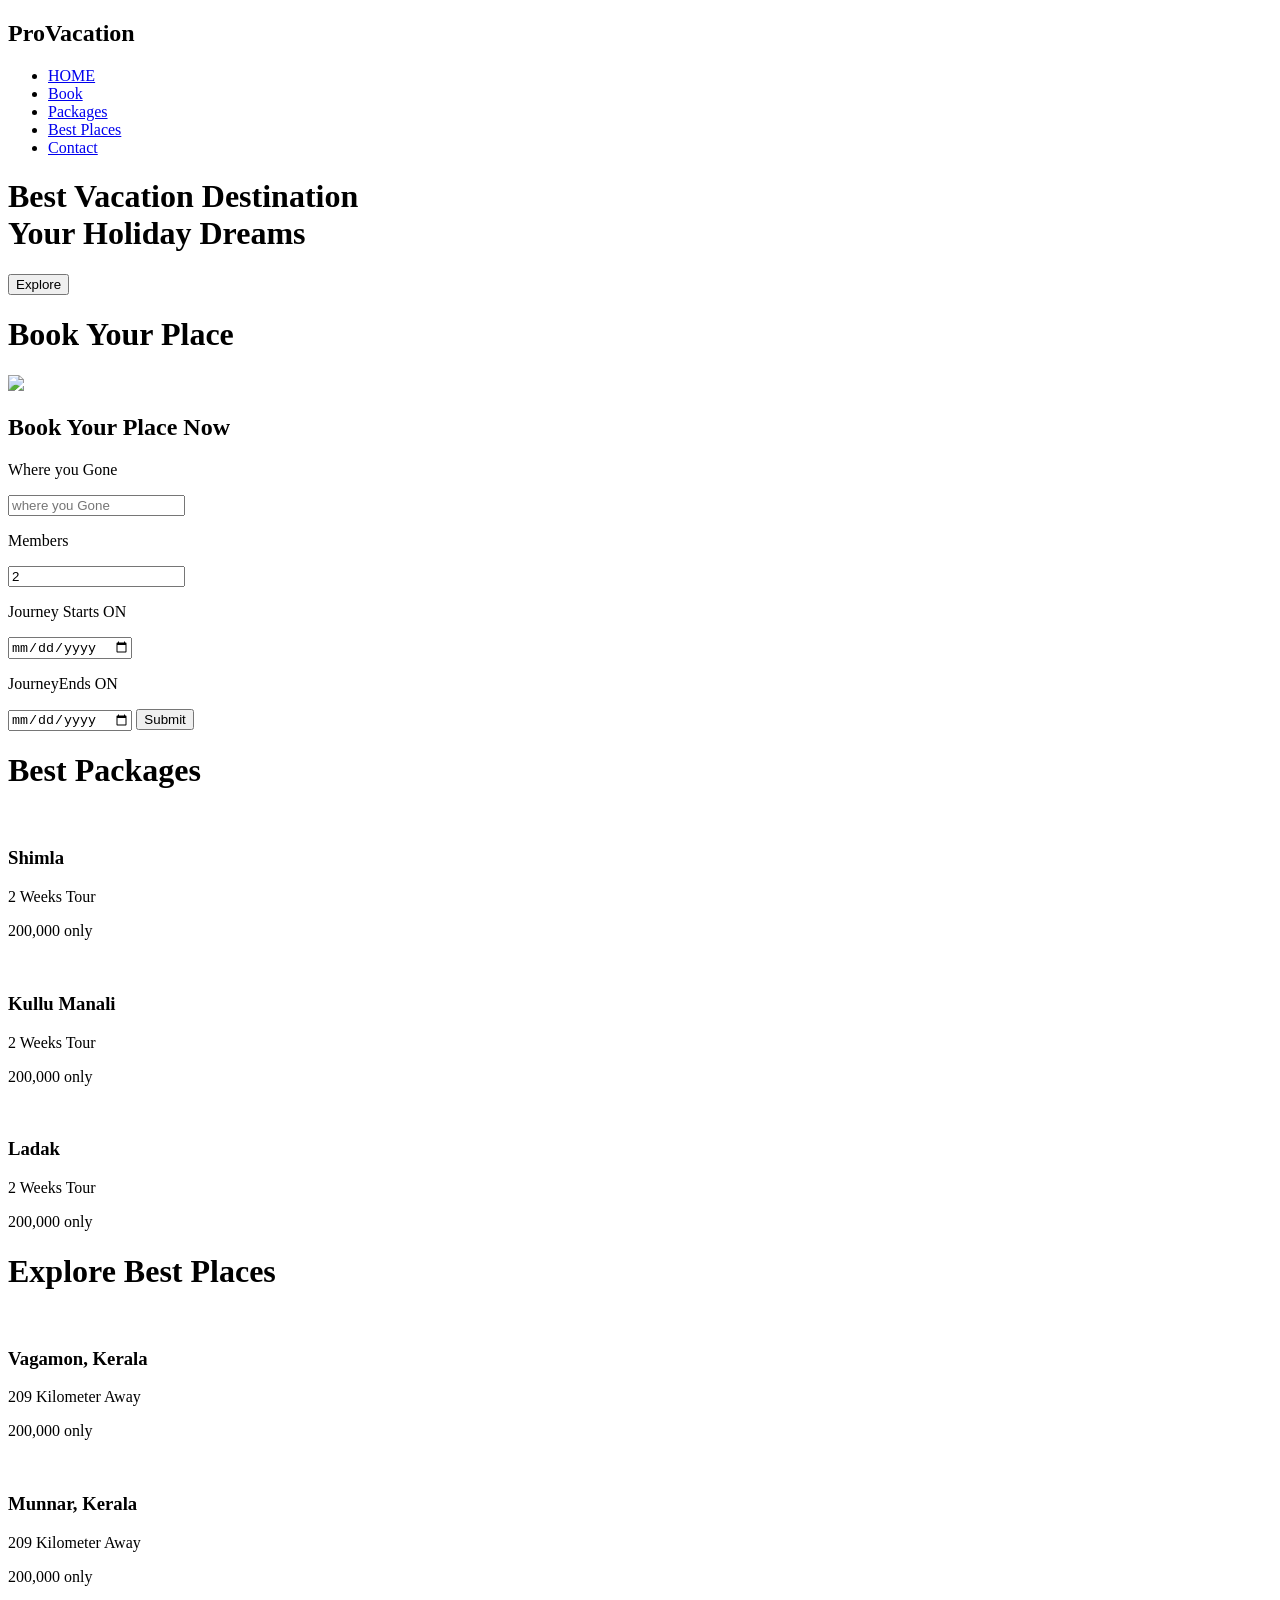
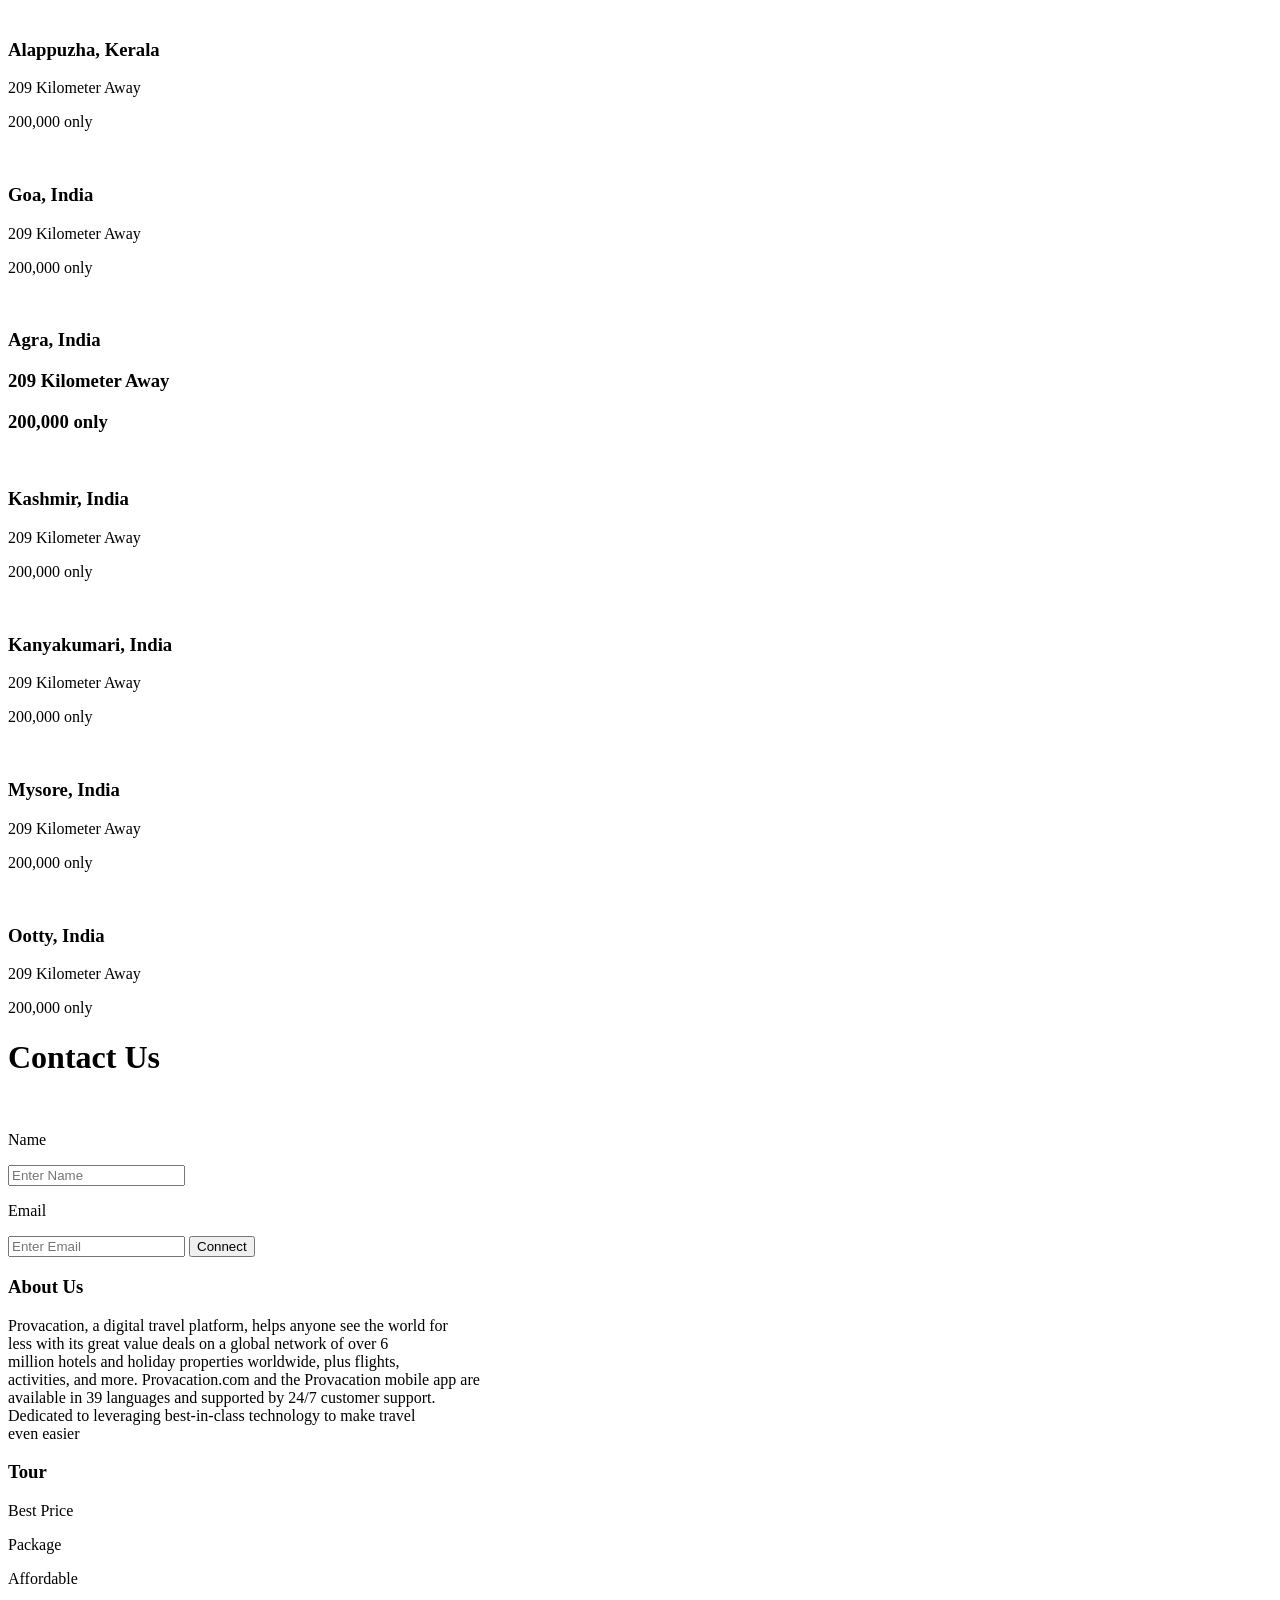
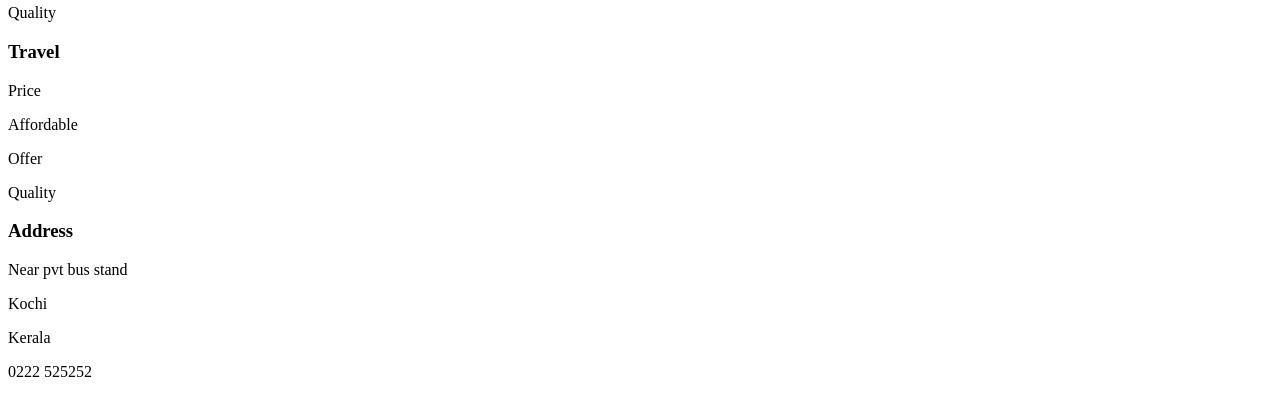
==== travelapp.html @ d50ecbf5 "Rename Index.html to travelapp.html" ====
<!DOCTYPE html>
<html lang="en">
<head>
  <meta charset="UTF-8">
  <meta name="viewport" content="width=device-width, initial-scale=1.0">
  <link rel="stylesheet" href="https://cdnjs.cloudflare.com/ajax/libs/font-awesome/7.0.1/css/all.min.css" integrity="sha512-2SwdPD6INVrV/lHTZbO2nodKhrnDdJK9/kg2XD1r9uGqPo1cUbujc+IYdlYdEErWNu69gVcYgdxlmVmzTWnetw==" crossorigin="anonymous" referrerpolicy="no-referrer" />
  <title>ProVacation</title>
  <link rel="stylesheet" href="css/styles.css">
</head>
<body>
  <div class="container">
    <nav>
      <div class="logo">
        <h1>ProVacation</h1>
      </div>
      <ul>
        <li><a href="#home">HOME</a></li>
        <li><a href="#book">Book</a></li>
        <li><a href="#pack">Packages</a></li>
        <li><a href="#place">Best Places</a></li>
        <li><a href="#contact">Contact</a></li>
      </ul>

      <div class="icons">
        <i id="bar" class="fa-solid fa-bars"></i>
        <i id="user" class="fa-solid fa-user"></i>
      </div>
    </nav>

    <div class="main" id="home">
      <div class="maintext">
        <h1>Best Vacation Destination <br> Your Holiday Dreams</h1>
        <button>Explore</button>
      </div>
    </div>

    <div class="book" id="book">
      <h1>Book <span>Your Place</span></h1>
    </div>

    <div class="booking">
      <img src="images/book.avif">
      <div class="form">
        <h2>Book Your Place Now</h2>
        <p>Where you Gone</p>
        <input type="text" placeholder="where you Gone">
        <p>Members</p>
        <input type="number" value="2">
        <p>Journey Starts ON</p>
        <input type="date">
        <p>JourneyEnds ON</p>
        <input type="date">
        <button id="submit">Submit</button>
      </div>
    </div>

    <div class="pack" id="pack">
      <div class="head">
        <h1>Best <span>Packages</span></h1>
      </div>
      <div class="packages">
        <div class="card">
          <img src="images/plan1.jpg" alt="">
          <h3>Shimla</h3>
          <p>2 Weeks Tour</p>
          <p>200,000 only</p>
        </div>

        <div class="card">
          <img src="images/plan2.avif" alt="">
          <h3>Kullu Manali</h3>
          <p>2 Weeks Tour</p>
          <p>200,000 only</p>
        </div>

        <div class="card">
          <img src="images/plan3.webp" alt="">
          <h3>Ladak</h3>
          <p>2 Weeks Tour</p>
          <p>200,000 only</p>
        </div>
      </div>
    </div>
    
    <div class="best" id="place">
      <div class="head">
        <h1>Explore <span>Best Places</span></h1>
      </div>

      <div class="places">
        <div class="PlaceCard">
          <img src="images/p1.jpg" alt=""> 
          <h3>Vagamon, Kerala</h3>
          <p>209 Kilometer Away</p>
          <p>200,000 only</p>
        </div>

        <div class="PlaceCard">
          <img src="images/p2.jpg" alt=""> 
          <h3>Munnar, Kerala</h3>
          <p>209 Kilometer Away</p>
          <p>200,000 only</p>
        </div>

        <div class="PlaceCard">
          <img src="images/p3.jpg" alt=""> 
          <h3>Alappuzha, Kerala</h3>
          <p>209 Kilometer Away</p>
          <p>200,000 only</p>
        </div>

        <div class="PlaceCard">
          <img src="images/p4.jpg" alt=""> 
          <h3>Goa, India</h3>
          <p>209 Kilometer Away</p>
          <p>200,000 only</p>
        </div>

        <div class="PlaceCard">
          <img src="images/p5.jpg" alt=""> 
          <h3>Agra, India<h3>
          <p>209 Kilometer Away</p>
          <p>200,000 only</p>
        </div>

        <div class="PlaceCard">
          <img src="images/p6.jpg" alt=""> 
          <h3>Kashmir, India</h3>
          <p>209 Kilometer Away</p>
          <p>200,000 only</p>
        </div>

        <div class="PlaceCard">
          <img src="images/p7.jpg" alt=""> 
          <h3>Kanyakumari, India</h3>
          <p>209 Kilometer Away</p>
          <p>200,000 only</p>
        </div>

        <div class="PlaceCard">
          <img src="images/p8.jpg" alt=""> 
          <h3>Mysore, India</h3>
          <p>209 Kilometer Away</p>
          <p>200,000 only</p>
        </div>

        <div class="PlaceCard">
          <img src="images/p9.jpg" alt=""> 
          <h3>Ootty, India</h3>
          <p>209 Kilometer Away</p>
          <p>200,000 only</p>
        </div>
      </div>
    </div>

    <div class="connect" id="contact">
      <div class="head">
        <h1>Contact <span>Us</span></h1>
      </div>

    <div class="contact">
      <img src="images/connect.webp" alt="">
      <div class="contactForm">
        <p>Name</p>
        <input type="text" placeholder="Enter Name">
        <p>Email</p>
        <input type="text" placeholder="Enter Email">
        <button>Connect</button>
      </div>
    </div>
    </div>

    <div class="footer">
      <div class="text">
        <h3>About Us</h3>
        <p>Provacation, a digital travel platform, helps anyone see the world for <br>
          less with its great value deals on a global network of over 6 <br>
          million hotels and holiday properties worldwide, plus flights,<br> 
          activities, and more. Provacation.com and the Provacation mobile app are <br>
          available in 39 languages and supported by 24/7 customer support.<br>   
          Dedicated to leveraging best-in-class technology to make travel <br>
          even easier</p>    
          <p></p>
          <p></p>
          <p></p>    
      </div>

      <div class="text">
        <h3>Tour</h3>
        <p>Best Price</p>
        <p>Package</p>
        <p>Affordable</p>
        <p>Quality</p>
      </div> 
        
     <div class="text">
        <h3>Travel</h3>
        <p>Price</p>
        <p>Affordable</p>
        <p>Offer</p>
        <p>Quality</p>
      </div> 

      <div class="text">
        <h3>Address</h3>
        <p>Near pvt bus stand</p>
        <p>Kochi</p>
        <p>Kerala</p>
        <p>0222 525252</p>
      </div> 

    </div>
  </div>
</body>
</html>
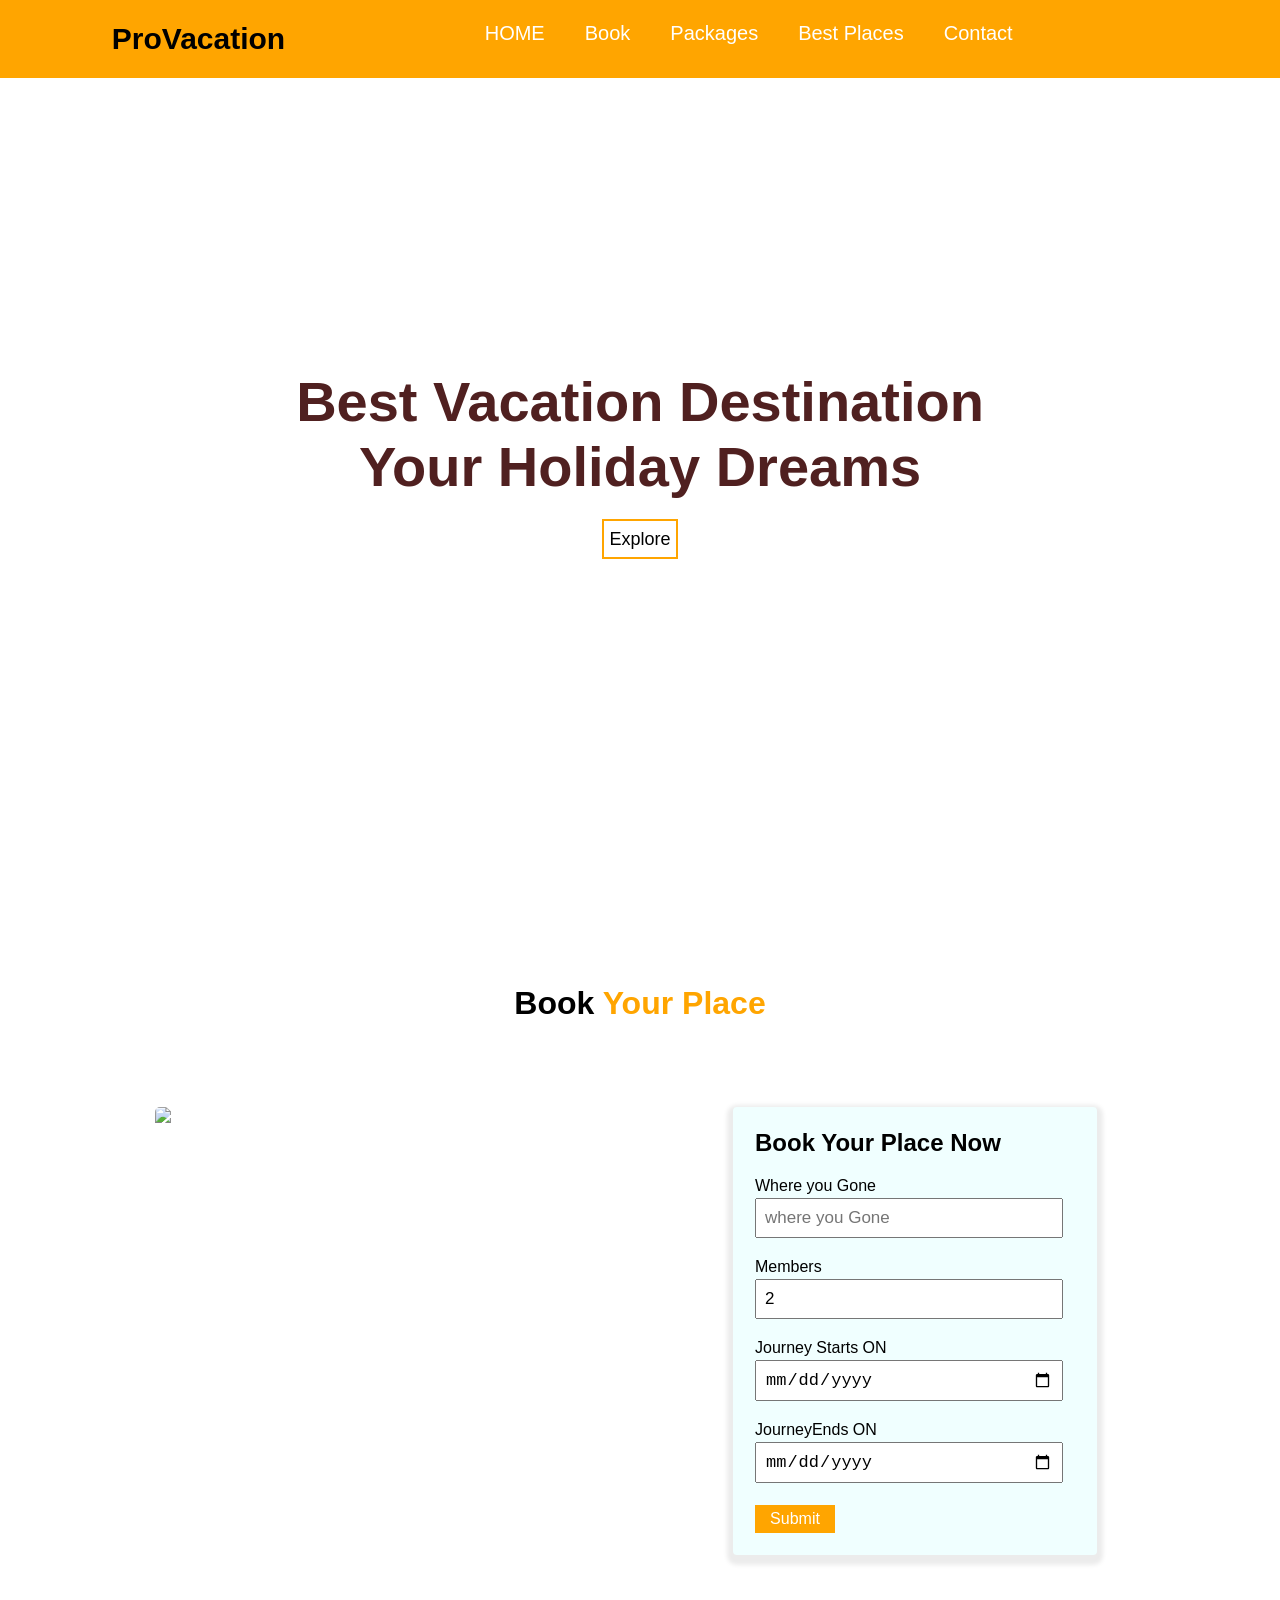
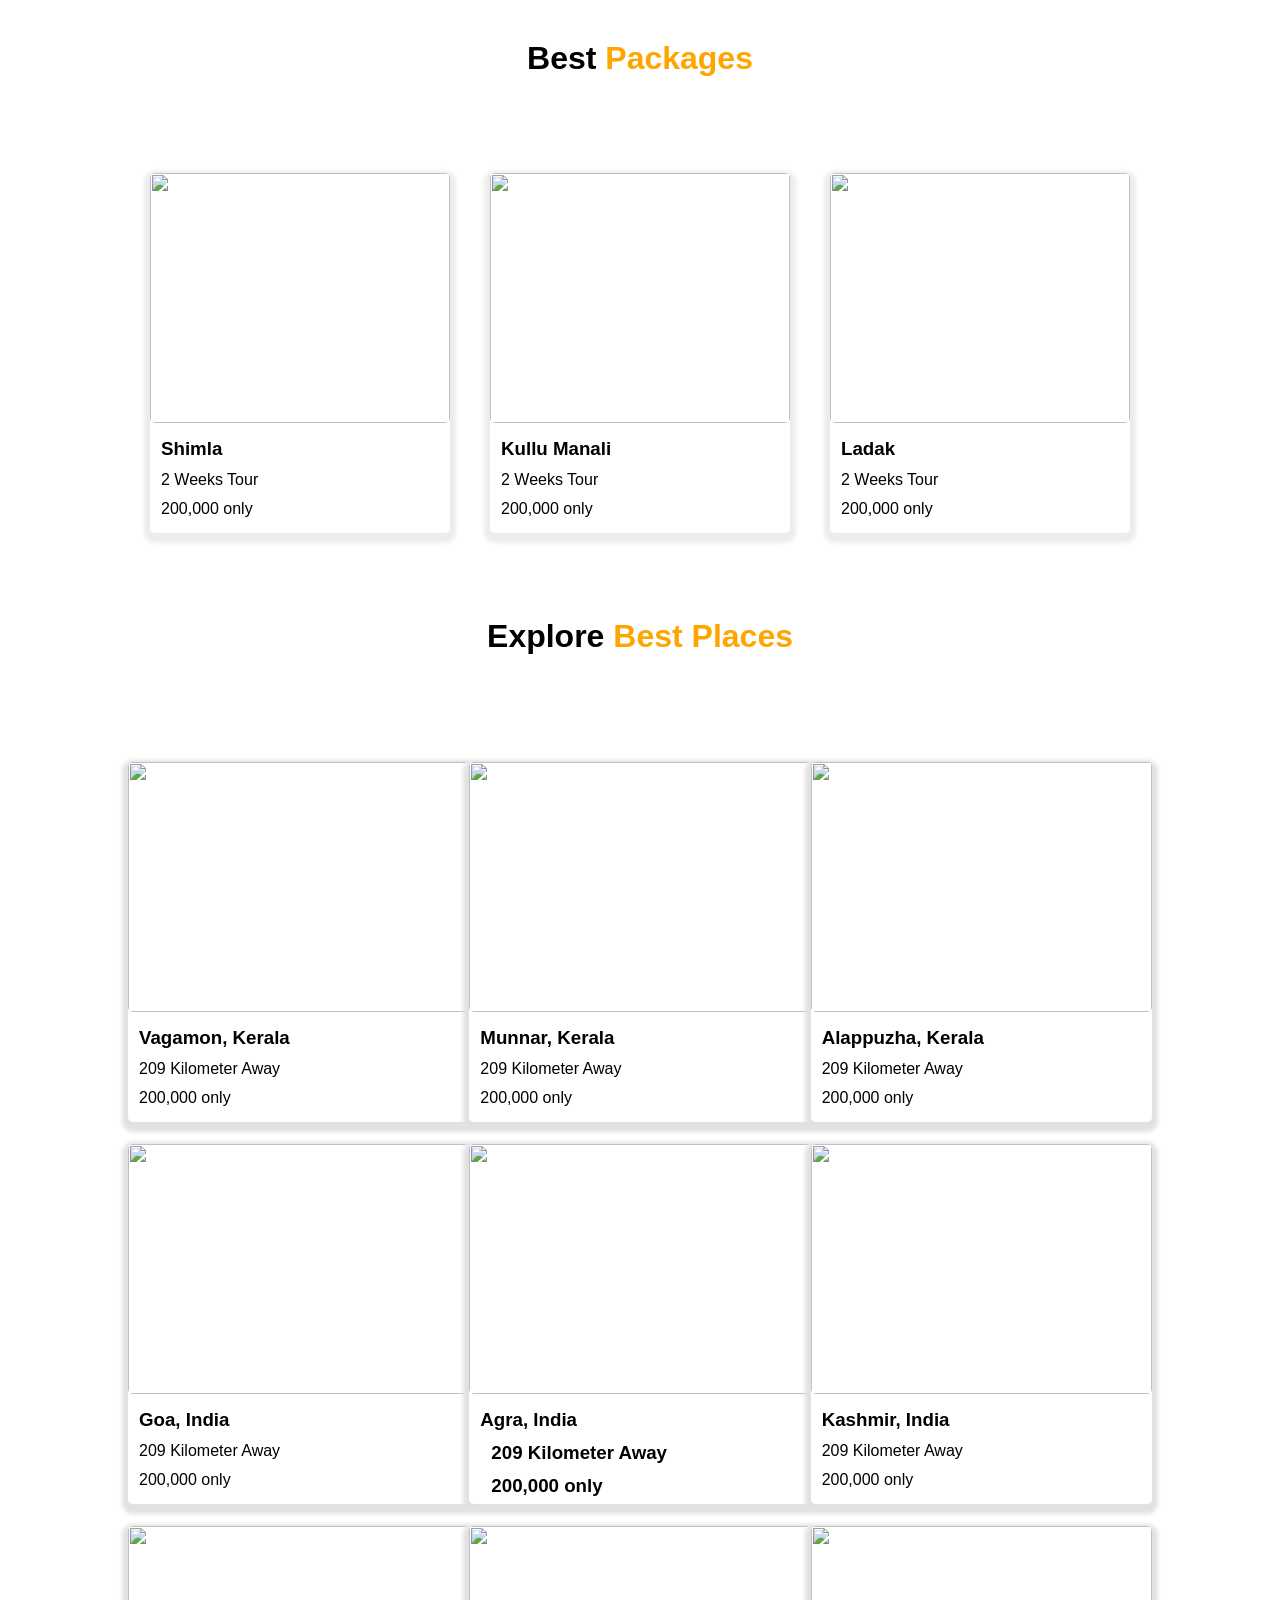
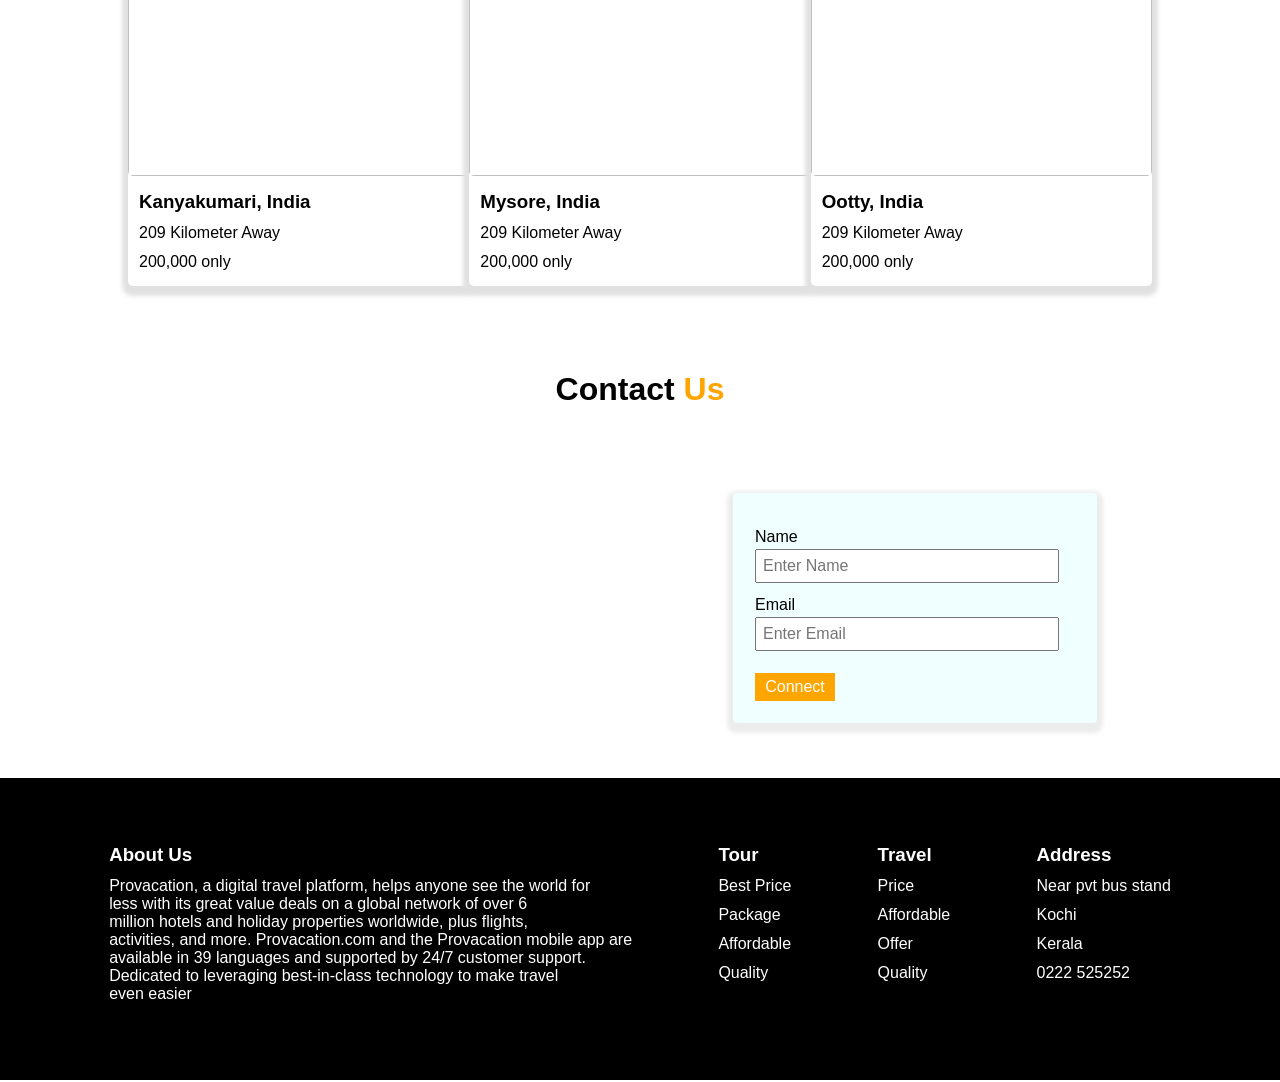
==== commit a1fb42e7: "initial commit" ====
--- a/travelapp.html
+++ b/travelapp.html
@@ -212,4 +212,4 @@
     </div>
   </div>
 </body>
-</html>
+</html>
--- a/css/styles.css
+++ b/css/styles.css
@@ -0,0 +1,320 @@
+*{
+    margin: 0%;
+    padding: 0%;
+}
+
+body{
+    font-family: 'Roboto', sans-serif;
+}
+
+nav{
+    display: flex;
+    justify-content: space-around;
+    background-color: orange;
+    color: white;
+    padding: 22px;
+    position: fixed;
+    top: 0%;
+    width: 100%;
+}
+
+ul{
+    display: flex;
+}
+
+ul li{
+    list-style: none;
+}
+
+ul li a{
+    text-decoration: none;
+    margin-inline: 20px;
+    color: white;
+    font-size: 20px;
+}
+
+ul li a:hover{
+    color: black;
+    cursor: pointer;
+}
+
+.icons{
+    display: flex;
+    align-items: center;
+    cursor: pointer;
+}
+
+icons i{
+    font-size: 25px;
+    color: black;
+    margin-inline: 20px;
+}
+
+.logo{
+    font-size: 20px;
+    color: black;
+}
+
+.logo:hover{
+    color: white;
+    cursor: pointer;
+}
+
+#bar{
+    display: none;
+}
+
+.main{
+    background-image: url("https://media.istockphoto.com/id/1087673356/photo/highway-at-sunrise-going-into-death-valley-national-park.jpg?s=612x612&w=0&k=20&c=qrvOLUh4ZoJ3t1ANY94Iax8QTyEGg51zBtqljiWRtfI=");
+    background-size: cover;
+    background-repeat: no-repeat;
+    width: 100%;
+    height: 100vh;
+}
+
+.maintext{
+    position: relative;
+    text-align: center;
+    top: 41%;
+    color: rgb(80, 32, 32);
+    font-size: 28px;
+}
+
+.maintext button{
+    height: 40px;
+    width: 140;
+    border: 2px solid orange;
+    background-color: transparent;
+    font-size: 18px;
+    cursor: pointer;
+    margin-top: 20px;
+    color: black;
+    padding: 5px;
+}
+
+.maintext button:hover{
+    background-color: orange;
+}
+
+.head{
+    text-align: center;
+    padding: 85px;
+}
+
+.head span{
+    color: orange;
+}
+
+.book{
+    text-align: center;
+    padding: 85px;
+}
+
+.book span{
+    color: orange;
+}
+
+.booking{
+    display: flex;
+    justify-content: center;
+    flex-wrap: wrap;
+}
+
+  
+.booking img{
+    width: 550px;
+    border-radius: 5px;
+}
+
+.form{
+    margin-inline: 28px;
+    width: 320px;
+    background-color: azure;
+    padding: 22px;
+    box-shadow: 0px 4px 4px 6px rgb(236, 236, 236);
+    border-radius: 4px;
+}
+
+.form input{
+    width: 90%;
+    padding: 8px;
+    font-size: 17px;
+    margin-top: 3px;
+
+}
+
+.form p{
+    margin-top: 20px;
+}
+
+.form button{
+    width: 80px;
+    height: 28px;
+    background-color: orange;
+    color: white;
+    font-size: 16px;
+    margin-top: 22px;
+    border: none;
+}
+
+.form button:hover{
+    background-color: rgb(78, 54, 10);
+    cursor: pointer;
+}
+
+.packages{
+    display: flex;
+    flex-wrap: wrap;
+    justify-content: center;
+}
+
+.packages .card{
+    width: 300px;
+    height: 360px;
+    border-radius: 5px;
+    margin-inline: 20px;
+    box-shadow: 0px 4px 4px 6px rgb(236, 236, 236);
+    margin-top: 11px;
+}
+
+.card img{
+    width: 100%;
+    height: 250px;
+    border-radius: 5px;
+}
+
+.card h3{
+    margin-left: 11px;
+    margin-top: 11px;
+}
+
+.card p{
+    margin-left: 11px;
+    margin-top: 11px;
+}
+
+.places{
+    display: grid;
+    justify-content: center;
+    width: 80%;
+    grid-template-columns: repeat(auto-fit, minmax(300px, 1fr));
+    margin: auto;
+}
+
+.places .PlaceCard{
+    background-color: #fff;
+    box-shadow: 0px 4px 4px 6px rgb(226, 225, 225);
+    height: 360px;
+    border-radius: 5px;
+    margin-top: 22px;
+}
+
+.PlaceCard img{
+    width: 100%;
+    height: 250px;
+    border-radius: 5px;
+}
+
+.PlaceCard h3{
+    margin-top: 11px;
+    margin-left: 11px;
+}
+
+.PlaceCard p{
+    margin-top: 11px;
+    margin-left: 11px;
+}
+
+
+.contact{
+    display: flex;
+    flex-wrap: wrap;
+    justify-content: center;
+}
+
+.contact img{
+    width: 550px;
+    border-radius: 5px;
+}
+
+.contactForm{
+   margin-inline: 28px;
+    width: 320px;
+    background-color: azure;
+    padding: 22px;
+    box-shadow: 0px 4px 4px 6px rgb(236, 236, 236);
+    border-radius: 4px;
+}
+
+.contactForm input{
+    width: 90%;
+    padding: 6px;
+    font-size: 16px;
+    margin-top: 3px;
+}
+
+.contactForm p{
+    margin-top: 13px;
+}
+
+.contactForm button{
+    width: 80px;
+    height: 28px;
+    background-color: orange;
+    color: white;
+    font-size: 16px;
+    margin-top: 22px;
+    border: none;
+}
+
+.contactForm button:hover{
+    background-color: rgb(78, 54, 10);
+    cursor: pointer;
+}
+
+.footer{
+    display: flex;
+    flex-wrap: wrap;
+    justify-content: space-around;
+    background-color: black;
+    color: white;
+    padding: 66px;
+    margin-top: 55px;
+}
+
+.text p{
+    margin-top: 11px;
+}
+
+
+
+@media only screen and (max-width:900px){
+     ul{
+        display: none;
+     }
+     #bar{
+        display: block;
+     }
+}
+
+@media only screen and (max-width:800px){
+    .maintext h1{
+        font-size: 38px;
+    }
+
+.booking img{
+    width: 90%;
+}
+.contact img{
+    width: 90%;
+}
+}
+
+@media only screen and (max-width:500px){
+    .maintext h1{
+        font-size: 30px;
+    }
+    .contactForm{
+        width: 60%;
+    }
+}
